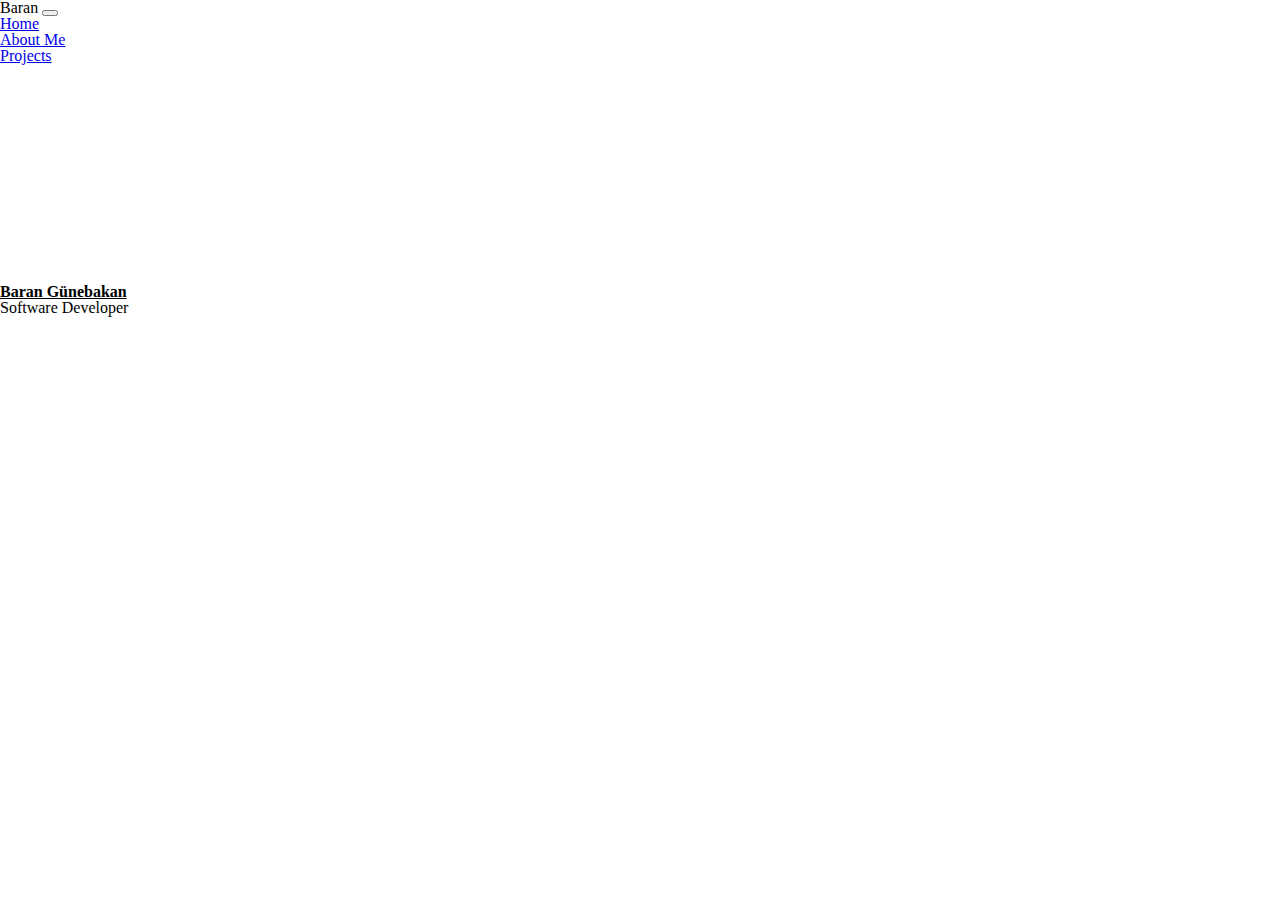
==== index.html @ 0a4b275f "Portfolio 1" ====
<!DOCTYPE html>
<html lang="en">
<head>
    <meta charset="UTF-8">
    <meta http-equiv="X-UA-Compatible" content="IE=edge">
    <meta name="viewport" content="width=device-width, initial-scale=1.0">
    <title>Portfolio | Home</title>


    <link href="style.scss" rel="stylesheet">
    <link href="style.css" rel="stylesheet">

    <!-- Bootstrap Link -->
    <link href="https://cdn.jsdelivr.net/npm/bootstrap@5.1.3/dist/css/bootstrap.min.css" rel="stylesheet" 
    integrity="sha384-1BmE4kWBq78iYhFldvKuhfTAU6auU8tT94WrHftjDbrCEXSU1oBoqyl2QvZ6jIW3" crossorigin="anonymous">
</head>

<body class="overflow-hidden">
      <nav class="navbar navbar-expand-lg navbar-dark text-white">
        <div class="container-fluid">
          <a class="navbar-brand ms-4 pe-none user-select-none">Baran</a>
          <button class="navbar-toggler" type="button" data-bs-toggle="collapse" data-bs-target="#navbarNav" aria-controls="navbarNav" aria-expanded="false" aria-label="Toggle navigation">
            <span class="navbar-toggler-icon"></span>
          </button>
          <div class="collapse navbar-collapse" id="navbarNav">
            <ul class="navbar-nav">
              <li class="nav-item">
                <a class="nav-link" aria-current="page" href="index.html">Home</a>
              </li>
              <li class="nav-item">
                <a class="nav-link" href="aboutme.html">About Me</a>
              </li>
              <li class="nav-item">
                <a class="nav-link" href="projects.html">Projects</a>
              </li>
            </ul>
          </div>
        </div>
      </nav>

    <header>

      <!-- This div is  intentionally blank. It creates the transparent black overlay over the video which you can modify in the CSS -->
      <div class="overlay"></div>
    
      <!-- The HTML5 video element that will create the background video on the header -->
      <video playsinline="playsinline" autoplay="autoplay" muted="muted" loop="loop" class="video-container">
        <source src="https://storage.coverr.co/videos/JgoWhG01CZUs6GvmEpP2WIEfeLJZZHeV2?token=eyJhbGciOiJIUzI1NiIsInR5cCI6IkpXVCJ9.eyJhcHBJZCI6Ijg3NjdFMzIzRjlGQzEzN0E4QTAyIiwiaWF0IjoxNjQ3MzU4MzYwfQ.0uvyhAGMOiU-W2A2jCmOWYfN-RjYoXySidAC0diWuAc" type="video/mp4">
      </video>
    
      <!-- The header content -->
      <div class="container h-100">
        <div class="d-flex h-100 text-center align-items-center mt-6">
          <div class="w-100 text-white">
            <h1 class="display-3 pe-none user-select-none"><u>Baran Günebakan</u></h1>
            <p class="lead pe-none user-select-none">Software Developer</p>
          </div>
        </div>
      </div>

    
    </header>

    <script src="https://cdn.jsdelivr.net/npm/bootstrap@5.1.3/dist/js/bootstrap.bundle.min.js" 
    integrity="sha384-ka7Sk0Gln4gmtz2MlQnikT1wXgYsOg+OMhuP+IlRH9sENBO0LRn5q+8nbTov4+1p" crossorigin="anonymous"></script>
</body>
</html>
---- style.css ----
/* http://meyerweb.com/eric/tools/css/reset/ 
   v2.0 | 20110126
   License: none (public domain)
*/

html, body, div, span, applet, object, iframe,
h1, h2, h3, h4, h5, h6, p, blockquote, pre,
a, abbr, acronym, address, big, cite, code,
del, dfn, em, img, ins, kbd, q, s, samp,
small, strike, strong, sub, sup, tt, var,
b, u, i, center,
dl, dt, dd, ol, ul, li,
fieldset, form, label, legend,
table, caption, tbody, tfoot, thead, tr, th, td,
article, aside, canvas, details, embed, 
figure, figcaption, footer, header, hgroup, 
menu, nav, output, ruby, section, summary,
time, mark, audio, video {
    margin: 0;
    padding: 0;
    border: 0;
    font-size: 100%;
    vertical-align: baseline;
}
/* HTML5 display-role reset for older browsers */
article, aside, details, figcaption, figure, 
footer, header, hgroup, menu, nav, section {
    display: block;
}
body {
    line-height: 1;
}
ol, ul {
    list-style: none;
}
blockquote, q {
    quotes: none;
}
blockquote:before, blockquote:after,
q:before, q:after {
    content: '';
    content: none;
}
table {
    border-collapse: collapse;
    border-spacing: 0;
}

.video-container {
    position: absolute;
  top: 50%;
  left: 50%;
  min-width: 100%;
  min-height: 100%;
  width: 100%;
  height: auto;
  z-index: -1;
  -ms-transform: translateX(-50%) translateY(-50%);
  -moz-transform: translateX(-50%) translateY(-50%);
  -webkit-transform: translateX(-50%) translateY(-50%);
  transform: translateX(-50%) translateY(-50%);
}

.mt-6 {
    margin-top: 220px;
  }
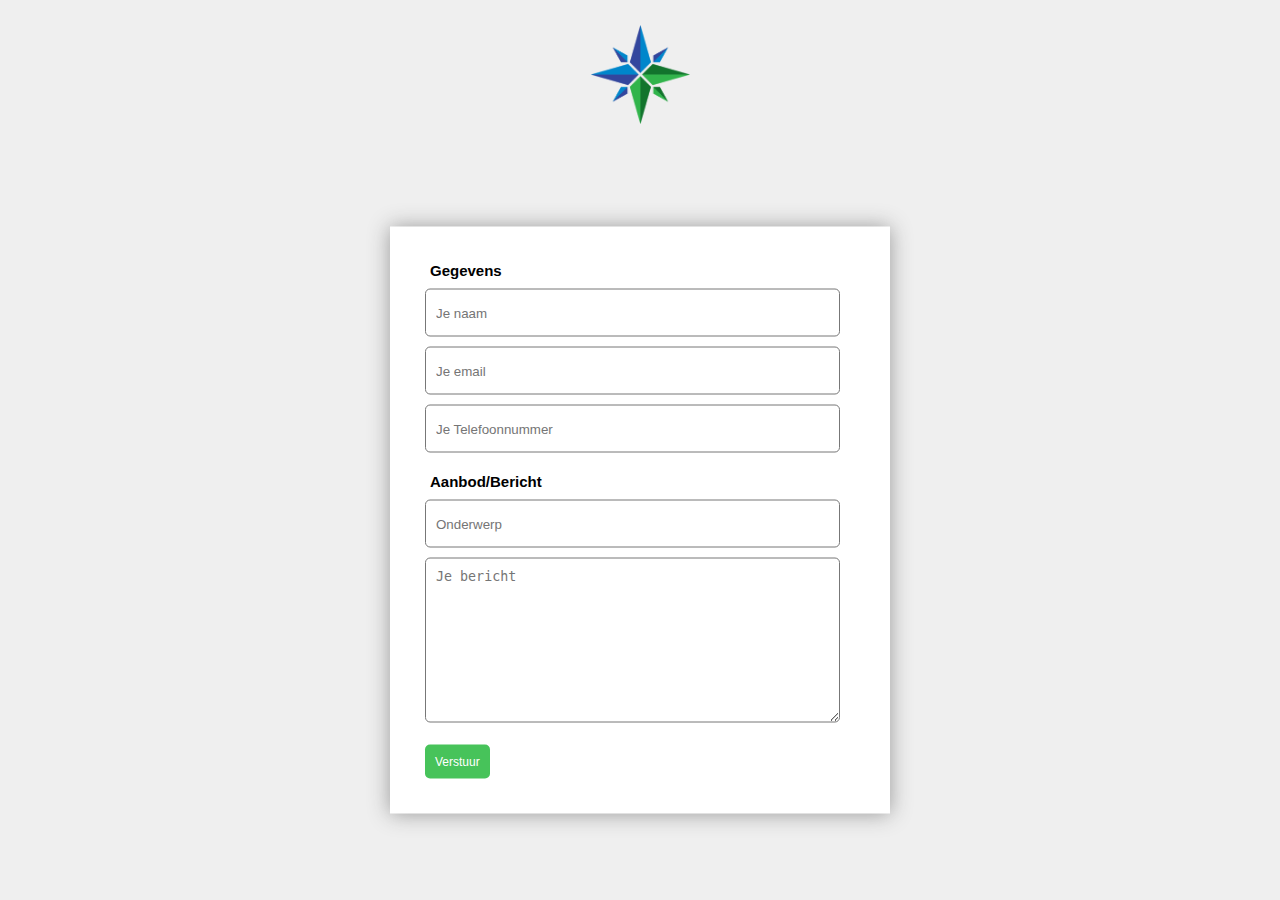
==== commit 7ce3cd2d: "test patch 2" ====
--- a/index.html
+++ b/index.html
@@ -4,64 +4,28 @@
     <meta charset="UTF-8">
     <meta http-equiv="X-UA-Compatible" content="IE=edge">
     <meta name="viewport" content="width=device-width, initial-scale=1.0">
-    <title>Portfolio | Home</title>
+    <title>Contact Form</title>
 
+    <link rel="stylesheet" href="style.css">
+    <link rel="stylesheet" href="style.scss">
+    <script src="script.js"></script>
 
-    <link href="style.scss" rel="stylesheet">
-    <link href="style.css" rel="stylesheet">
-
-    <!-- Bootstrap Link -->
-    <link href="https://cdn.jsdelivr.net/npm/bootstrap@5.1.3/dist/css/bootstrap.min.css" rel="stylesheet" 
-    integrity="sha384-1BmE4kWBq78iYhFldvKuhfTAU6auU8tT94WrHftjDbrCEXSU1oBoqyl2QvZ6jIW3" crossorigin="anonymous">
 </head>
 
-<body class="overflow-hidden">
-      <nav class="navbar navbar-expand-lg navbar-dark text-white">
-        <div class="container-fluid">
-          <a class="navbar-brand ms-4 pe-none user-select-none">Baran</a>
-          <button class="navbar-toggler" type="button" data-bs-toggle="collapse" data-bs-target="#navbarNav" aria-controls="navbarNav" aria-expanded="false" aria-label="Toggle navigation">
-            <span class="navbar-toggler-icon"></span>
-          </button>
-          <div class="collapse navbar-collapse" id="navbarNav">
-            <ul class="navbar-nav">
-              <li class="nav-item">
-                <a class="nav-link" aria-current="page" href="index.html">Home</a>
-              </li>
-              <li class="nav-item">
-                <a class="nav-link" href="aboutme.html">About Me</a>
-              </li>
-              <li class="nav-item">
-                <a class="nav-link" href="projects.html">Projects</a>
-              </li>
-            </ul>
-          </div>
-        </div>
-      </nav>
+<body>
+    <img class="center-image" src="logo-ster.png" alt="logo">
 
-    <header>
-
-      <!-- This div is  intentionally blank. It creates the transparent black overlay over the video which you can modify in the CSS -->
-      <div class="overlay"></div>
-    
-      <!-- The HTML5 video element that will create the background video on the header -->
-      <video playsinline="playsinline" autoplay="autoplay" muted="muted" loop="loop" class="video-container">
-        <source src="https://storage.coverr.co/videos/JgoWhG01CZUs6GvmEpP2WIEfeLJZZHeV2?token=eyJhbGciOiJIUzI1NiIsInR5cCI6IkpXVCJ9.eyJhcHBJZCI6Ijg3NjdFMzIzRjlGQzEzN0E4QTAyIiwiaWF0IjoxNjQ3MzU4MzYwfQ.0uvyhAGMOiU-W2A2jCmOWYfN-RjYoXySidAC0diWuAc" type="video/mp4">
-      </video>
-    
-      <!-- The header content -->
-      <div class="container h-100">
-        <div class="d-flex h-100 text-center align-items-center mt-6">
-          <div class="w-100 text-white">
-            <h1 class="display-3 pe-none user-select-none"><u>Baran Günebakan</u></h1>
-            <p class="lead pe-none user-select-none">Software Developer</p>
-          </div>
-        </div>
-      </div>
-
-    
-    </header>
-
-    <script src="https://cdn.jsdelivr.net/npm/bootstrap@5.1.3/dist/js/bootstrap.bundle.min.js" 
-    integrity="sha384-ka7Sk0Gln4gmtz2MlQnikT1wXgYsOg+OMhuP+IlRH9sENBO0LRn5q+8nbTov4+1p" crossorigin="anonymous"></script>
+    <div class="contact-box contact-h1">
+        <form>
+            <h2>Gegevens</h2>
+            <input type="text" class="input-field" placeholder="Je naam">
+            <input type="email" class="input-field" placeholder="Je email">
+            <input type="text" class="input-field" placeholder="Je Telefoonnummer">
+            <h1>Aanbod/Bericht</h1>
+            <input type="text" class="input-field" placeholder="Onderwerp">
+            <textarea type="text" class="input-field textarea-field" placeholder="Je bericht"></textarea>
+            <button type="button" class="btn">Verstuur</button>
+        </form>
+    </div>
 </body>
 </html>--- a/style.css
+++ b/style.css
@@ -1,66 +1,72 @@
-/* http://meyerweb.com/eric/tools/css/reset/ 
-   v2.0 | 20110126
-   License: none (public domain)
-*/
-
-html, body, div, span, applet, object, iframe,
-h1, h2, h3, h4, h5, h6, p, blockquote, pre,
-a, abbr, acronym, address, big, cite, code,
-del, dfn, em, img, ins, kbd, q, s, samp,
-small, strike, strong, sub, sup, tt, var,
-b, u, i, center,
-dl, dt, dd, ol, ul, li,
-fieldset, form, label, legend,
-table, caption, tbody, tfoot, thead, tr, th, td,
-article, aside, canvas, details, embed, 
-figure, figcaption, footer, header, hgroup, 
-menu, nav, output, ruby, section, summary,
-time, mark, audio, video {
+* {
     margin: 0;
     padding: 0;
-    border: 0;
-    font-size: 100%;
-    vertical-align: baseline;
-}
-/* HTML5 display-role reset for older browsers */
-article, aside, details, figcaption, figure, 
-footer, header, hgroup, menu, nav, section {
-    display: block;
-}
-body {
-    line-height: 1;
-}
-ol, ul {
-    list-style: none;
-}
-blockquote, q {
-    quotes: none;
-}
-blockquote:before, blockquote:after,
-q:before, q:after {
-    content: '';
-    content: none;
-}
-table {
-    border-collapse: collapse;
-    border-spacing: 0;
 }
 
-.video-container {
-    position: absolute;
-  top: 50%;
-  left: 50%;
-  min-width: 100%;
-  min-height: 100%;
-  width: 100%;
-  height: auto;
-  z-index: -1;
-  -ms-transform: translateX(-50%) translateY(-50%);
-  -moz-transform: translateX(-50%) translateY(-50%);
-  -webkit-transform: translateX(-50%) translateY(-50%);
-  transform: translateX(-50%) translateY(-50%);
+body {
+    background-color: #efefef;
+    font-family: sans-serif;
 }
 
-.mt-6 {
-    margin-top: 220px;
+.contact-box {
+    margin-top: 70px;
+    width: 500px;
+    background-color: #fff;
+    box-shadow: 0 0 20px 0 #999;
+    top: 50%;
+    left: 50%;
+    transform: translate(-50%, -50%);
+    position: absolute;
+    border-radius: 0px;
+}
+
+form {
+    margin: 35px;
+}
+
+.input-field {
+    width: 400px;
+    height: 40px;
+    margin-top: 10px;
+    border: 1px solid #777;
+    border-radius: 5px;
+    outline: none;
+    padding: 3px;
+    padding-inline-start: 10px;
+}
+
+.textarea-field {
+    height: 150px;
+    padding-top: 10px;
+}
+
+.btn {
+    border-radius: 5px;
+    color: #fff;
+    margin-top: 18px;
+    padding: 10px;
+    background-color: #47c35a;
+    font-size: 12px;
+    border: none;
+    cursor: pointer;
+}
+
+.contact-h1 h1 {
+    margin-left: 5px;
+    margin-top: 20px;
+    font-size: 15px;
+}
+
+.contact-h1 h2 {
+    margin-left: 5px;
+    font-size: 15px;
+}
+
+.center-image {
+    display: block;
+    margin-left: auto;
+    margin-right: auto;
+    margin-top: 25px;
+    width: 100px;
+    height: 10  0px;
   }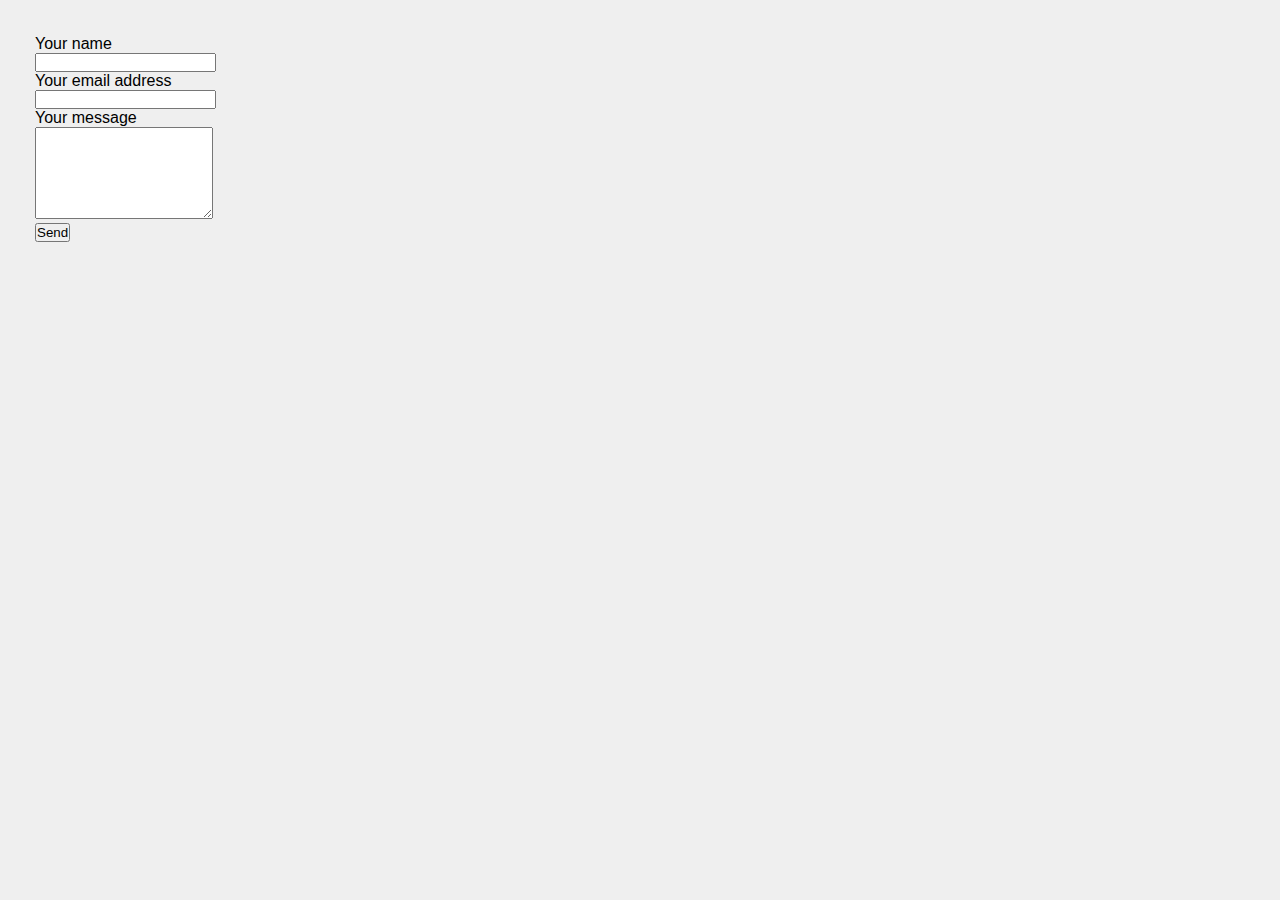
==== commit db2488ba: "425245425" ====
--- a/index.html
+++ b/index.html
@@ -13,6 +13,8 @@
 </head>
 
 <body>
+    <!--
+
     <img class="center-image" src="logo-ster.png" alt="logo">
 
     <div class="contact-box contact-h1">
@@ -27,5 +29,27 @@
             <button type="button" class="btn">Verstuur</button>
         </form>
     </div>
+
+    -->
+
+    <form id="fcf-form-id" class="fcf-form-class" method="post" action="contact-form-process.php">
+        <label for="Name" class="fcf-label">Your name</label>
+        <div class="fcf-input-group">
+            <input type="text" id="Name" name="Name" class="fcf-form-control" required>
+        </div>
+    <div class="fcf-form-group">
+        <label for="Email" class="fcf-label">Your email address</label>
+        <div class="fcf-input-group">
+            <input type="email" id="Email" name="Email" class="fcf-form-control" required>
+        </div>
+    <div class="fcf-form-group">
+        <label for="Message" class="fcf-label">Your message</label>
+        <div class="fcf-input-group">
+            <textarea id="Message" name="Message" class="fcf-form-control" rows="6" maxlength="3000" required></textarea>
+        </div>
+    </div>
+    <div class="fcf-form-group">
+        <button type="submit" id="fcf-button" class="fcf-btn fcf-btn-primary fcf-btn-lg fcf-btn-block">Send</button>
+    </div>
 </body>
 </html>